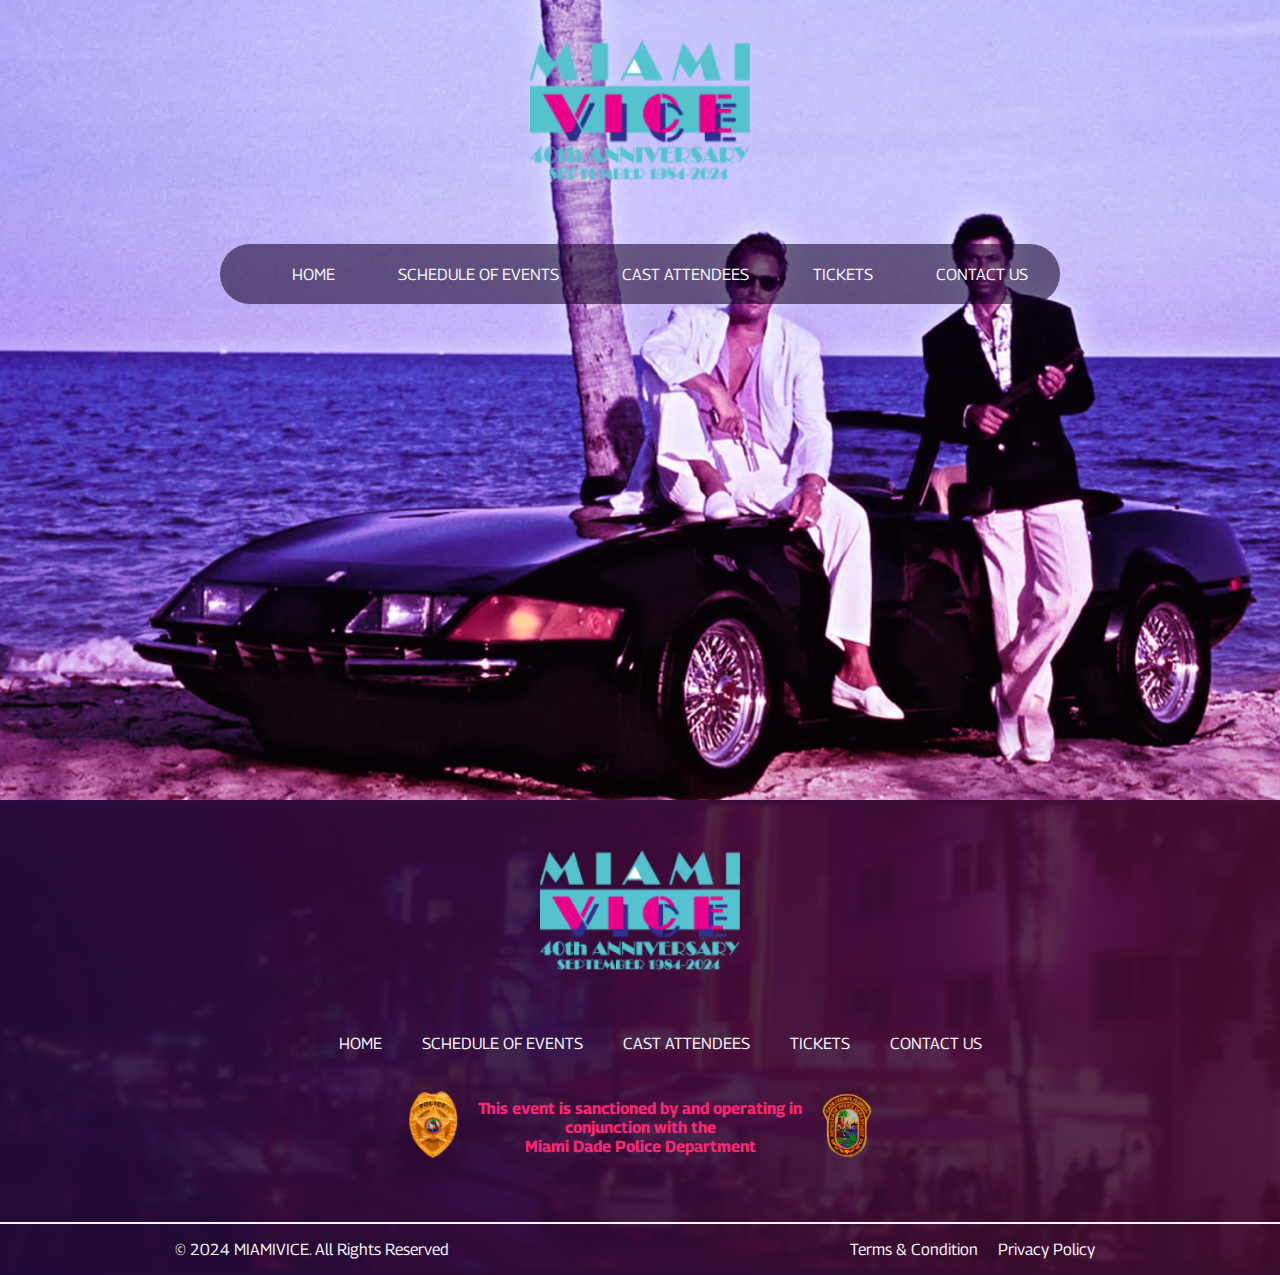
==== cast.html @ fb30ba73 "update" ====
<!DOCTYPE html>
<html lang="en">
<head>
    <meta charset="UTF-8">
    <meta name="viewport" content="width=device-width, initial-scale=1.0">
    <title>Miami Vice</title>
    <!-- CSS Style Sheet Link -->
    <link rel="stylesheet" href="./miami-style.css">
    <!-- Favicon Link -->
    <link rel="shortcut icon" href="./Assets/Images/favicon.ico" type="image/x-icon">
    <!-- Google Fonts -->
    <link rel="preconnect" href="https://fonts.googleapis.com">
    <link rel="preconnect" href="https://fonts.gstatic.com" crossorigin>
    <link href="https://fonts.googleapis.com/css2?family=Georama:ital,wght@0,100..900;1,100..900&display=swap" rel="stylesheet">
    <link href="https://fonts.googleapis.com/css2?family=Fascinate&display=swap" rel="stylesheet">
    <link href="https://fonts.googleapis.com/css2?family=Fira+Sans+Extra+Condensed:ital,wght@0,100;0,200;0,300;0,400;0,500;0,600;0,700;0,800;0,900;1,100;1,200;1,300;1,400;1,500;1,600;1,700;1,800;1,900&display=swap" rel="stylesheet">
    <!-- Font Awesome -->
    <link rel="stylesheet" href="https://cdnjs.cloudflare.com/ajax/libs/font-awesome/6.5.1/css/all.min.css" integrity="sha512-DTOQO9RWCH3ppGqcWaEA1BIZOC6xxalwEsw9c2QQeAIftl+Vegovlnee1c9QX4TctnWMn13TZye+giMm8e2LwA==" crossorigin="anonymous" referrerpolicy="no-referrer" />
</head>

<body>
<!-- Hero Section -->
<div class="hero-section-events">
<!-- Nav-Bar Start -->


    <div class="desktop-header">

        <div class="logo">
            <a href="./index.html"><img src="./Assets/Images/logo.png" alt="Miami" width="220" height="140"></a>
        </div>

    <nav>  
            <ul class="nav-links-container">
                <li class="nav-link"><a href="./index.html">HOME</a></li>
                <li  class="nav-link"><a href="./events.html">SCHEDULE OF EVENTS</a></li>
                <li  class="nav-link"><a href="./cast.html">CAST ATTENDEES</a></li>
                <li  class="nav-link"><a href="./tickets.html">TICKETS</a></li>
                <li  class="nav-link"><a href="./contact.html">CONTACT US</a></li>
            </ul>
    </nav>

    </div>

    <div class="mobile-header">

        <nav class="nav-small-screen">
                <div class="logo">
                    <a href="./index.html"><img src="./Assets/Images/logo.png" alt="Miami" width="220" height="140"></a>
                </div>

                <div id="menu" >
                     <i class="fa-solid fa-bars" onclick="openMenu()"></i>
                </div>

        </nav>


        <div id="nav-col" >
            <div id="nav-col-links" class="nav-col-links">
                <a id="link" href="./index.html">HOME</a>
                <a id="link" href="./events.html">SCHEDULE OF EVENTS</a>
                <a id="link" href="./cast.html">CAST ATTENDEES</a>
                <a id="link" href="./tickets.html">TICKETS</a>
                <a id="link" href="./contact.html">CONTACT US</a>
            </div>
            
        </div>




    </div>
        
</div>


















<!-- Section 9 start -->
<div class="section-9">

    <div class="section-9-inner">

       
            <div class="section-9-logo">
                <img src="./Assets/Images/logo.png" alt="" width="200px">
            </div>
        
            
            <ul class="section-9-links">
                <li class="nav-link"><a href="./index.html">HOME</a></li>
                <li  class="nav-link"><a href="./events.html">SCHEDULE OF EVENTS</a></li>
                <li  class="nav-link"><a href="./cast.html">CAST ATTENDEES</a></li>
                <li  class="nav-link"><a href="./tickets.html">TICKETS</a></li>
                <li  class="nav-link"><a href="./contact.html">CONTACT US</a></li>
            </ul>
           


            <div class="section-9-notice">

                    <div class="section-9-img1">
                        <img src="./Assets/Images/Picture1 1.png" alt="" width="50px">
                    </div>

                    <p>This event is sanctioned by and operating in <br> conjunction with the <br>
                        Miami Dade Police Department
                    </p>
        
                    <div class="section-9-img2">
                        <img src="./Assets/Images/Picture2 1.png" alt="" width="50px">
                    </div>
        
    </div>
    
</div> 

    
    <div class="section-9-reserve">
        <p>© 2024 MIAMIVICE. All Rights Reserved</p>

        <ul class="section-9-reserve-links">
            <li><a href="">Terms & Condition</a></li>
            <li><a href="">Privacy Policy</a></li>
        </ul>
    </div>

</div>

<!-- Section-9 End -->



<script src="./app.js"></script>
</body>
</html>
---- miami-style.css ----
body{
   
    font-family: "Georama", sans-serif;
    font-optical-sizing: auto;
    font-weight: weight;
    font-style: normal;
    font-variation-settings:"wdth" 100;
    margin: 0;
    background-image: linear-gradient(rgba(62, 20, 111, 1),rgba(31, 18, 49, 1));
}


/* Mobile Nav code beneath */
.nav-small-screen{
    display: flex;
    background:  rgba(19, 2, 36, 0.572);
    justify-content: space-around;
}

#menu{
    display: flex;
    align-items: center; 
    cursor: pointer;
    font-size: 30px;
    color: whitesmoke;
}

.nav-col-links{
    display: none;
}

#nav-col-links a{
    text-decoration: none;
    color: whitesmoke;
    background-color: rgba(245, 245, 245, 0.155);;
    transition: all;
    transition-duration: 500ms;
}
#nav-col-links a:hover{
    color: whitesmoke;
    font-weight: bold ;
}
#link{
    padding: 10px;
    display: flex;
    flex-direction: column;
    background-color: rgba(0, 0, 0, 0.041);
    text-align: center;
}
#link:hover{
    background-color: rgb(19, 2, 36)
}
/* Mobile Nav upside */

.hero-section{
    background-image: url(./Assets/Images/background.png);
    background-repeat: no-repeat;
    background-size: cover;
    height: 800px;
    width: 100%;
}
.logo{
    display: flex;
    justify-content: center;
    padding: 40px;
}

.nav-links-container{
    display: flex;
    justify-content: space-around;
    width: 800px;
    height: 60px;
    background-color: rgba(19, 2, 36, 0.572);
    align-items: center;
    border-radius: 50px;
    margin: 20px auto;
}

.nav-link{
    list-style: none;
    
}
.nav-link a{
    text-decoration: none;
    color: rgb(245, 245, 245);
    transition: all 1000ms;
}

.nav-link:hover {
    color: white;
    font-weight: 500;
}
nav{
    display: flex;
    align-items: center;
    flex-wrap: nowrap;
}

.web-button{
    border-radius: 50px;
    width: 180px;
    height: 35px;
    background: rgba(255, 174, 204, 0.26);
    color: whitesmoke;
    margin: 50px 0px 70px 0px;
    border: 1px solid white;
    padding: 5px;
    font-family: Georama;
    font-size: 15px;
    font-weight: 500;
    line-height: 23px;
    letter-spacing: 0em;
    text-align: center;
    cursor: pointer;
}


.banner{
    width: 800px;
    height: 230px;
    border-radius: 10px;
    box-shadow: 0px 16px 36.599998474121094px 0px rgba(14, 0, 33, 1);
    background: linear-gradient(180deg, #1a0137 0%, #F42973 182.3%);
    margin: 20px auto;
    margin-top: 150px;
    overflow: hidden;
    color: whitesmoke;
    text-align: center;
}

.banner-text{
    line-height: 2px;
}

.banner-section-2{
    background-image: linear-gradient(rgb(27, 5, 52), rgba(244, 41, 115, 1));
    border-radius: 0px 0px 10px 10px;
  }

.container {
    color: whitesmoke;
    margin: 0px auto;
    text-align: center;
    font-family: Fira Sans Extra Condensed;
    padding: 18px;
  }
  
 .container li {
    display: inline-block;
    font-size: 1.2em;
    list-style-type: none;
    padding: 0 50px 0 0 ;
    margin-right: 5px;
    text-transform: uppercase;
    box-sizing: border-box;
  }

  .countdown-sep{
     display: inline-block;
    font-size: 1.2em;
    list-style-type: none;
    text-transform: uppercase;
    box-sizing: border-box;

  }
  
  .container li span {
    display: block;
    font-size: 4.2rem;
  }
  
  @media all and (max-width: 768px) {
    h1 {
      font-size: calc(1.5rem * var(--smaller));
    }
    
    li {
      font-size: calc(1.125rem * var(--smaller));
    }
    
    li span {
      font-size: calc(3.375rem * var(--smaller));
    }
  }

.section-2{
    width: 100%;
    height: 700px;
    display: flex;
    align-items: center;
    justify-content: center;
    flex-direction: column;
    color: whitesmoke;
    background: linear-gradient(180deg, #1F1231 -30.05%, #1F1231 70.99%, #EE266F 151.57%);
    
}

.section-2 p{
    margin: 30px auto;
    font-family: Georama;
    font-size: 15px;
    font-weight: 300;
    line-height: 20px;
    letter-spacing: 0em;
    text-align: center;

}

.section-2 img{
    border-image: linear-gradient(#7D20EA 0%, #D92586 100%) 30;
    border-width: 10px;
    border-style: solid;
    width: 100%;
}
.img-wrapper {
    width: 60%;
}

.section-3{
    color: whitesmoke;
    background-image: url(./Assets/Images/1980s-section-Background.png);
    background-size: cover;
    background-repeat: no-repeat;
    box-shadow:0px 16px 36.599998474121094px 0px rgba(14, 0, 33, 1); 
}

.section-3-inner{
    padding: 0px 120px 0px 120px;
    text-align: center;
}
.section-3-heading{
    font-family: Fascinate;
    font-size: 50px;
    font-weight: 900;
    line-height: 60px;
    letter-spacing: 0em;
    text-align: center;
    background: -webkit-linear-gradient(240deg, #f92371 .31%, #cac1d4 100%);
    background-clip: text;
    -webkit-text-fill-color: transparent;
    margin-bottom: 20px;
}
.section-3-inner-div{
    display: flex;
    background: rgba(56, 14, 104, 1);
    border-radius: 10px;
    margin: 120px 0px 0px 0px;
}

.section-3-inner-div-para{
    max-width: 50%;
    font-family: Georama;
    font-size: 15px;
    font-weight: 400;
    line-height: 26px;
    letter-spacing: 0em;
    text-align: left;
    padding: 20px 30px 20px 30px;
}

.section-3-inner-div-img{
    max-width: 50%;
    margin-top: -80px;
    margin-right: -100px;
}

.section-3-inner-div-img img {
    width: 80%;
}

.section-4{
    color: whitesmoke;
    background: linear-gradient(179.98deg, #000000 -15.62%, #1F1231 16.67%, #1F1231 77.37%, #EE266F 151.53%);
    padding: 20px 100px 20px 100px ;
}

.section-4-inner{
    text-align: center;
}
.section-4 h1 {
    font-family: Fascinate;
    font-size: 50px;
    font-weight: 900;
    line-height: 50px;
    letter-spacing: 0em;
    background: -webkit-linear-gradient(240deg, #f92371 .31%, #cac1d4 100%);
    background-clip: text;
    -webkit-text-fill-color: transparent;
}

.section-4 p{
    font-family: Georama;
    font-size: 15px;
    font-weight: 300;
    line-height: 20px;
    letter-spacing: 0em;
}

.section-4-inner-carts{
    display: flex;
    gap: 40px;
}
.section-4-cart{
    display: flex;
    flex-direction: column;
    justify-content: center;
    align-items: center;
}
.section-4-cart img{
    width: 90%;
}
.section-4-cart h3 {
    text-align: center;
    font-family: Georama;
    font-size: 25px;
    font-weight: 500;
    line-height: 25px;
    letter-spacing: 0em;
    color: rgba(255, 177, 206, 1);
    margin: 15px 0px 0px 0px;
}

.section-4-cart h6{
    font-family: Georama;
    font-size: 15px;
    font-weight: 400;
    line-height: 15px;
    letter-spacing: 0em;
    margin: 4px 0px 0px 0px;
    color: rgba(255, 177, 206, 1);

}

.section-4 h5{
    font-family: Georama;
    font-size: 20px;
    font-weight: 600;
    line-height: 24px;
    letter-spacing: 0em;
    margin-top: 40px;
}

.section-5{
   background-image: url(./Assets/Images/MIAMI\ VICEBackground.png);
   background-repeat: no-repeat;
   background-size: cover;
   color: whitesmoke;
   padding: 20px 100px 20px 100px;
}

.section-5-inner{
    text-align: center;
}

.section-5-heading h1 {
    font-family: Fascinate;
    font-size: 60px;
    font-weight: 900;
    line-height: 40px;
    letter-spacing: 0em;
    background: -webkit-linear-gradient(240deg, #f92371 .31%, #cac1d4 100%);
    background-clip: text;
    -webkit-text-fill-color: transparent;

}

.section-5-heading p {
    font-family: Georama;
    font-size: 20px;
    font-weight: 300;
    line-height: 10px;
    letter-spacing: 0em;
}

.section-5-cart-1{
    display: flex;
    background-color: rgba(56, 14, 104, 1);
    border-radius: 20px;
    margin: 100px 20px 20px 20px;
}

.section-5-cart-1-text{
    max-width: 50%;
    text-align: left;
    padding: 20px 40px 20px 40px;
    font-family: Georama;
    font-size: 15px;
    font-weight: 400;
    line-height: 20px;
    letter-spacing: 0em; 
}

.section-5-cart-1-pic{
    max-width: 50%;
    margin-top: -80px;
    margin-right: -40px;
}
.section-5-cart-1-pic img {
    width: 100%;
}


.section-5-cart-2{
    display: flex ;
    border-radius: 20px;
    margin: 20px;
}

.section-5-cart-2-pic{
    max-width: 50%;
}
.section-5-cart-2-pic img {
    width: 100%;
}

.section-5-cart-2-text{
    max-width: 50%;
    padding: 10px 40px 20px 40px;
    text-align: right;
    background-color: rgba(56, 14, 104, 1);
    border-radius: 0px 20px 20px 0px;
    height: 150px;
    margin-top: 70px;
    font-family: Georama;
    font-size: 15px;
    font-weight: 400;
    line-height: 20px;
    letter-spacing: 0em;
}

.section-5-cart-3{
    display: flex ;
    border-radius: 20px;
    background-color: rgba(56, 14, 104, 1);
    margin: 20px;
}


.section-5-cart-3-text{
    padding: 40px 40px 40px 40px;
    text-align: left;
    max-width: 50%;
    font-family: Georama;
    font-size: 15px;
    font-weight: 400;
    line-height: 20px;
    letter-spacing: 0em;
}

.section-5-cart-3-pic{
    max-width: 50%;
    margin-bottom: -40px;
    margin-right: -40px;
}
.section-5-cart-3-pic img{
    width: 100%;
}

.section-6{
    background: linear-gradient(180deg, #10051E -11.24%, #1F1231 29.16%, #1F1231 70.99%);
    color: whitesmoke; 
    padding: 0px 100px 0px 100px;
    text-align: center;
}

.section-6-background-pic{
  background-image: url(./Assets/Images/Rectangle\ 28.png);
  background-repeat: no-repeat;
  background-size: cover;
  padding: 20px;
}

.section-6-background-pic h2 {
    font-family: Fascinate;
    font-size: 40px;
    font-weight: 900;
    line-height: 50px;
    letter-spacing: 0em;
    text-align: center;
    background: -webkit-linear-gradient(240deg, #f46e9f .31%, #cac1d4 100%);
    background-clip: text;
    -webkit-text-fill-color: transparent;
}
.section-6-box{
    display: flex;
    gap: 30px;
    justify-content: center;
}

.section-6-box-text{
    width: 500px;
}

.section-6-bottom-text{
    font-weight: 600;
}

.section-6-social-icon{
    font-size: 30px;
}

.section-6-social-icon a{
    margin: 15px ;
}

.section-7-background{
    background-image: url(./Assets/Images/Sponsers-Background.png);
    background-repeat: no-repeat;
    background-size: cover;
    display: flex;
    justify-content: center;
    align-items: center;
    gap: 80px;
    padding: 50px 20px 50px 20px ;
}

.section-7-inner h2 {
    font-family: Fascinate;
    font-size: 60px;
    font-weight: 900;
    line-height: 40px;
    letter-spacing: 0em;
    text-align: center;
    background: -webkit-linear-gradient(240deg, #f92371 .31%, #cac1d4 100%);
    background-clip: text;
    -webkit-text-fill-color: transparent;
}

.section-8{
  padding: 0px 100px 0px 100px ;
}

.section-8-inner{
    display: flex;
    flex-direction: column;
    align-items: center;
}
.section-8 h2 {
    font-family: Fascinate;
    font-size: 60px;
    font-weight: 900;
    line-height: 40px;
    letter-spacing: 0em;
    background: -webkit-linear-gradient(240deg, #f92371 .31%, #cac1d4 100%);
    background-clip: text;
    -webkit-text-fill-color: transparent;
}

.section-8-box{
    background-image: url(./Assets/Images/disclaimer-bg.png);
    background-size: contain;
    background-repeat: no-repeat;
}

.section-8-box p{
    padding: 30px 90px 120px 90px;
    color: rgba(244, 41, 115, 1);
    width: 600px;
    font-family: Georama;
    font-size: 16px;
    font-weight: 400;
    line-height: 26px;
    letter-spacing: 0em;
    text-align: center;
}


.section-9{
    background-image: linear-gradient(240deg, #560b26a0 .31%, #20073ebb 100%), url(./Assets/Images/footer-bg.png);
    background-size: cover;
}

.section-9-inner{
    display: flex;
    flex-direction: column;
    align-items: center;
    justify-content: center;
    padding: 50px;
}
.section-9-notice{
    display: flex;
    align-items: center;
    justify-content: center;
    gap: 20px;
}

.section-9-notice p{
    text-align: center;
    color: rgba(244, 41, 115, 1);
    font-weight: bolder;
}

.section-9-links{
    display: flex;
    gap: 40px;
    margin: 60px 0px 30px 0px;
}

.section-9-reserve{
    width: 100%;
    border-top: 2px solid whitesmoke ;
    display: flex;
    justify-content: space-around;
    color: whitesmoke;
}

.section-9-reserve-links li {
    list-style: none;
}

.section-9-reserve-links{
    display: flex;
}
.section-9-reserve-links li a {
    text-decoration: none;
    color: whitesmoke;
    padding: 0px 10px 0px 10px;
}




/* ------------------------------------------------------------------------------------Home page End------------------------------------------------------------------ */




/* EVENT PAGE */

.hero-section-events{
    background-image: url(./Assets/Images/event-bg.png);
    background-repeat: no-repeat;
    background-size: cover;
    height: 800px;
    width: 100%;
}

.section-2-events{
    padding: 50px 180px 50px 180px;
    background-image: url(./Assets/Images/event-inner-bg.png), linear-gradient(180deg, #140825 -7.45%, #1F1231 16.64%);
    background-repeat: no-repeat;
    background-size: cover;
    color: whitesmoke;
}

.section-2-events-inner{
    text-align: center;
}
.section-2-events-inner h1{
    font-family: Fascinate;
    font-size: 50px;
    font-weight: 900;
    line-height: 50px;
    letter-spacing: 0em;
    background: -webkit-linear-gradient(240deg, #f92371 .31%, #cac1d4 100%);
    background-clip: text;
    -webkit-text-fill-color: transparent;
    text-transform: uppercase;
}
.red-text{
    font-family: Georama;
    font-size: 20px;
    font-weight: 500;
    line-height: 20px;
    letter-spacing: 0em;
    color: rgba(244, 41, 115, 1);
}

.section-2-events-cart{
    display: flex;
    text-align: left;
    margin: 50px 0px 50px 0px;
    gap: 60px;
}

.section-2-events-cart-img{
    max-width: 40%;
    padding: 30px 0px 0px 0px;
}
.section-2-events-cart-img img{
    width: 90%;
}

.section-2-events-cart-details{
    max-width: 60%;
}

.white-thin-text{
    font-family: Georama;
    font-size: 15px;
    font-weight: 300;
    line-height: 15px;
    letter-spacing: 0em;
    text-align: left;
    color: whitesmoke;
}









































































  
/* Responsive of Website Start*/

/* Extra large devices (large laptops and desktops, 1200px and up) */
@media only screen and (min-width: 1200px) {
  .mobile-header{
      display: none;
  }

}

/* Large devices  */
@media only screen and (max-width:1199px){
    .mobile-header{
        display: none;
    }

    /* Section-4 Start */
    .section-4-cart img{
        width: 80%;
    }
    /* Section-4 End */
    .section-7-background{
        flex-direction: column;
        gap: 60px;
    }
    /* --------------------------------------------------------------------Home page Responsiveness End-------------------------------------------------------------- */
.section-2-events{
    padding: 50px 120px 50px 120px; 
}

  } 


/* Medium devices (landscape tablets) */
@media only screen and (max-width: 991px) {
    .mobile-header{
        display: none;
    }

      /* Section-3 Start */
      .section-3-inner {
        padding: 60px;
    }
    .section-3-inner-div{
        padding: 20px;
        display: block;
    }
    
    .section-3-inner-div-img{
        max-width: 100%;
        margin-top: 0px;
        margin-right: 0px;
    }

    .section-3-inner-div-para{
        max-width: 100%;
        text-align: justify;
        padding: 20px 30px 20px 30px;
    }
    .section-3-inner-div-img img {
        width: 80%;
    }
    /* Section-3 End */

    /* Section-4 Start */
    .section-4-inner-carts{
        flex-direction: column;
    }
    .section-4-cart img{
        width: 60%;
    }
    /* Section-4 End */

    /* Section-5 Start*/
.section-5{
    padding: 20px 10px 20px 10px;
}

.section-5-cart-1{
    flex-direction: column;
    padding: 15px;
}
.section-5-cart-1-text{
    max-width: 100%;
    padding: 20px;
}

.section-5-cart-1-pic{
    max-width: 100%;
    margin-top: 0px;
    margin-right: 0px;
}
.section-5-cart-1-pic img {
    width: 50%;
}


.section-5-cart-2{
    display: block;
    background-color: rgba(56, 14, 104, 1);
    border-radius: 20px;
    padding:  15px;
}

.section-5-cart-2-pic{
    max-width: 100%;
}
.section-5-cart-2-pic img {
    width: 50%;
}

.section-5-cart-2-text{
    max-width: 100%;
    padding: 10px 10px 10px 10px;
    text-align: justify;
    border-radius: 20px;
    height: auto;
    margin-top: 0px;
    font-size: 15px;
}

.section-5-cart-3{
    flex-direction: column;
    padding: 15px;
}


.section-5-cart-3-text{
    padding: 20px;
    text-align: justify;
    max-width: 100%;
    font-size: 15px;
   
}

.section-5-cart-3-pic{
    max-width: 100%;
    margin-bottom: 0px;
    margin-right: 0px;
}

.section-5-cart-3-pic img{
    width: 50%;
}
/* Section-5 End */

/* Section-6 Start */
.section-6{
    padding: 0px;
}
.section-6-background-pic{
    background-size: contain;
}
.section-6-background-pic h2 {
    font-size: 35px;
    font-weight: 800;
    line-height: 40px;
}
.section-6-box{
    flex-direction: column;
    align-items: center;
}
/* Section-6 End */

/* Section-7 Start */
.section-7-background{
    flex-direction: column;
    gap: 60px;
}
/* Section-7 End */

/* Hero Section Banner Start */
.banner{
    width: 500px;
    height: 320px;
}
/* Hero Section Banner End */

/* --------------------------------------------------------------------Home page Responsiveness End-------------------------------------------------------------- */
.hero-section-events{
    height: 600px;
}

.section-2-events{
    padding: 50px 80px 50px 80px; 
}
.section-2-events-inner h1{
    font-size: 45px;
    font-weight: 900;
    line-height: 45px;
}
.red-text{
    font-size: 18px;
    font-weight: 500;
    line-height: 20px;
}
.section-2-events-cart{
    flex-direction: column;
    margin: 30px 0px 30px 0px;
    gap: 20px;
    align-items: center;
   
}
.section-2-events-cart-img{
    max-width: 100%;
}
.section-2-events-cart-img img{
    width: 80%;
}

.section-2-events-cart-details{
    max-width: 100%;
    text-align: center;
}

.white-thin-text{
    font-size: 15px;
    font-weight: 300;
    line-height: 15px;
    letter-spacing: 0em;
    text-align: center;
}


  } 


/* Small devices (portrait tablets and large phones, 600px and up) */
@media only screen and  (max-width: 767px) {
    .desktop-header {
        display: none;
    }
    .mobile-header{
        display: block;
    }
    /* Section 2 Start */
    .section-2 img{
        border-width: 7px;
    }
    .img-wrapper {
        width: 90%;
    }
    /* Section-2 End */
    
    /* Section-3 Start */
    .section-3-inner {
        padding: 15px;
    }
    .section-3-inner-div{
        padding: 20px;
        display: block;
    }
    
    .section-3-inner-div-img{
        max-width: 100%;
        margin-top: 0px;
        margin-right: 0px;
    }

    .section-3-inner-div-para{
        max-width: 100%;
        text-align: justify;
        padding: 20px 30px 20px 30px;
    }
    .section-3-inner-div-img img {
        width: 80%;
    }
    /* Section-3 End */

/* Section-4 Start */
.section-4-inner-carts{
    flex-direction: column;
}
.section-4{
    padding: 20px 60px 20px 60px ;
}
.section-4-cart img{
    width: 60%;
}
/* Section-4 End */


/* Section-5 Start*/
.section-5-cart-1{
    flex-direction: column;
    padding: 10px;
}
.section-5-cart-1-text{
    max-width: 100%;
    padding: 20px  ;
    font-size: 12px;
    text-align: justify;
}

.section-5-cart-1-pic{
    max-width: 100%;
    margin-top: 0px;
    margin-right: 0px;
}
.section-5-cart-1-pic img {
    width: 60%;
}
.section-5-cart-2{
    flex-direction: column;
    background-color: rgba(56, 14, 104, 1);
    border-radius: 20px;
}

.section-5-cart-2-pic{
    max-width: 100%;
}
.section-5-cart-2-pic img {
    width: 60%;
}

.section-5-cart-2-text{
    max-width: 100%;
    padding: 20px;
    text-align: justify;
    border-radius: 0px;
    height: auto;
    margin-top: 0px;
    font-size: 12px;
}

.section-5-cart-3{
    flex-direction: column;
    padding: 15px;
}


.section-5-cart-3-text{
    padding: 20px;
    text-align: justify;
    max-width: 100%;
    font-size: 12px;
   
}

.section-5-cart-3-pic{
    max-width: 100%;
    margin-bottom: 0px;
    margin-right: 0px;
}

.section-5-cart-3-pic img{
    width: 60%;
}
/* Section-5 End */

/* Section-6 Start */
.section-6{
    padding: 0px;
}
.section-6-background-pic{
    background-size: contain;
}
.section-6-background-pic h2 {
    font-size: 30px;
    font-weight: 800;
    line-height: 40px;
}
.section-6-box-text{
    width: 300px;
}
/* Section-6 End */

/* Section-7 Start */

.section-7-background{
    flex-direction: column;
    gap: 50px;
}
/* Section-7 End */


/* Section-8 Start */
.section-8-box p{
    padding: 30px 60px 90px 60px;
    font-size: 15px;
}
/* Section-8 End */

/* Section-9 Start */
.section-9-notice{
    flex-direction: column;
}
.section-9-links{
    flex-direction: column;
    gap: 40px;
    margin: 30px;
    text-align: center;
}
/* Section-9 End */

/* Hero Section Banner Start */
.banner{
    width: 500px;
    height: 320px;
}
/* Hero Section Banner End */

/* --------------------------------------------------------------------Home page Responsiveness End-------------------------------------------------------------- */
.hero-section-events{
    height: 400px;
}
.section-2-events{
    padding: 50px 50px 50px 50px; 
}
.section-2-events-inner h1{
    font-size: 40px;
    font-weight: 800;
    line-height: 40px;
}
.red-text{
    font-size: 15px;
    font-weight: 500;
    line-height: 18px;
}
.white-thin-text{
    font-size: 12px;
    font-weight: 300;
    line-height: 15px;
    letter-spacing: 0em;
    text-align: center;
}

  }


/* Extra small devices (phones, 600px and down) */

  @media only screen and (max-width: 600px) {
    .section-6-box-text{
        width: 200px;
    }
    .section-8-box p{
        font-size: 12px;
        width: 450px;
        font-weight: 400;
        line-height: 20px;
    }
    /* Hero Section Banner Start */
    .banner{
        width: 400px;
        height: 320px;
    }
    /* Hero Section Banner End */

    /* --------------------------------------------------------------------Home page Responsiveness End-------------------------------------------------------------- */
.hero-section-events{
    height: 300px;
    }
.section-2-events{
    padding: 50px 20px 50px 20px; 
}
.section-2-events-inner h1{
    font-size: 35px;
    font-weight: 700;
    line-height: 35px;
}
.red-text{
    font-size: 13px;
    font-weight: 500;
    line-height: 15px;
}
.white-thin-text{
    font-size: 12px;
    font-weight: 300;
    line-height: 13px;
    letter-spacing: 0em;
    text-align: center;
}
  }

/* Responsive of Website End */
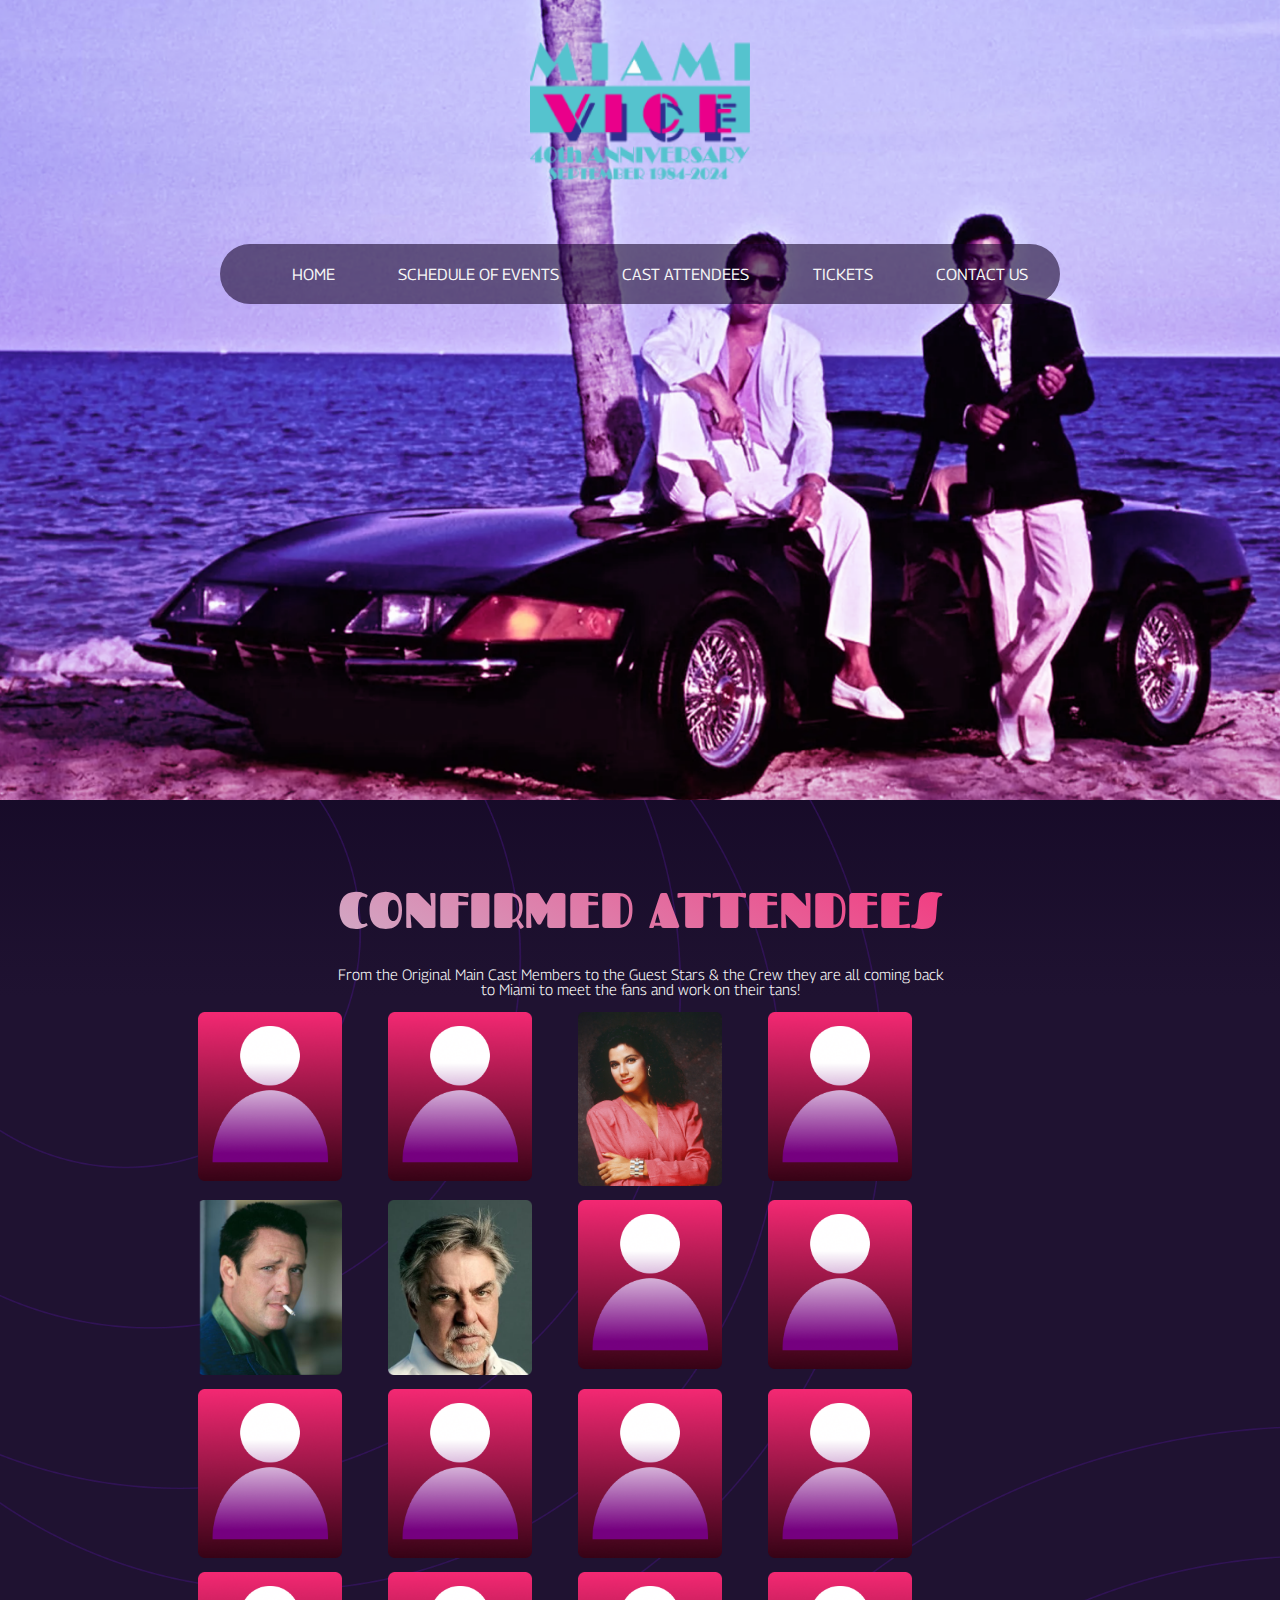
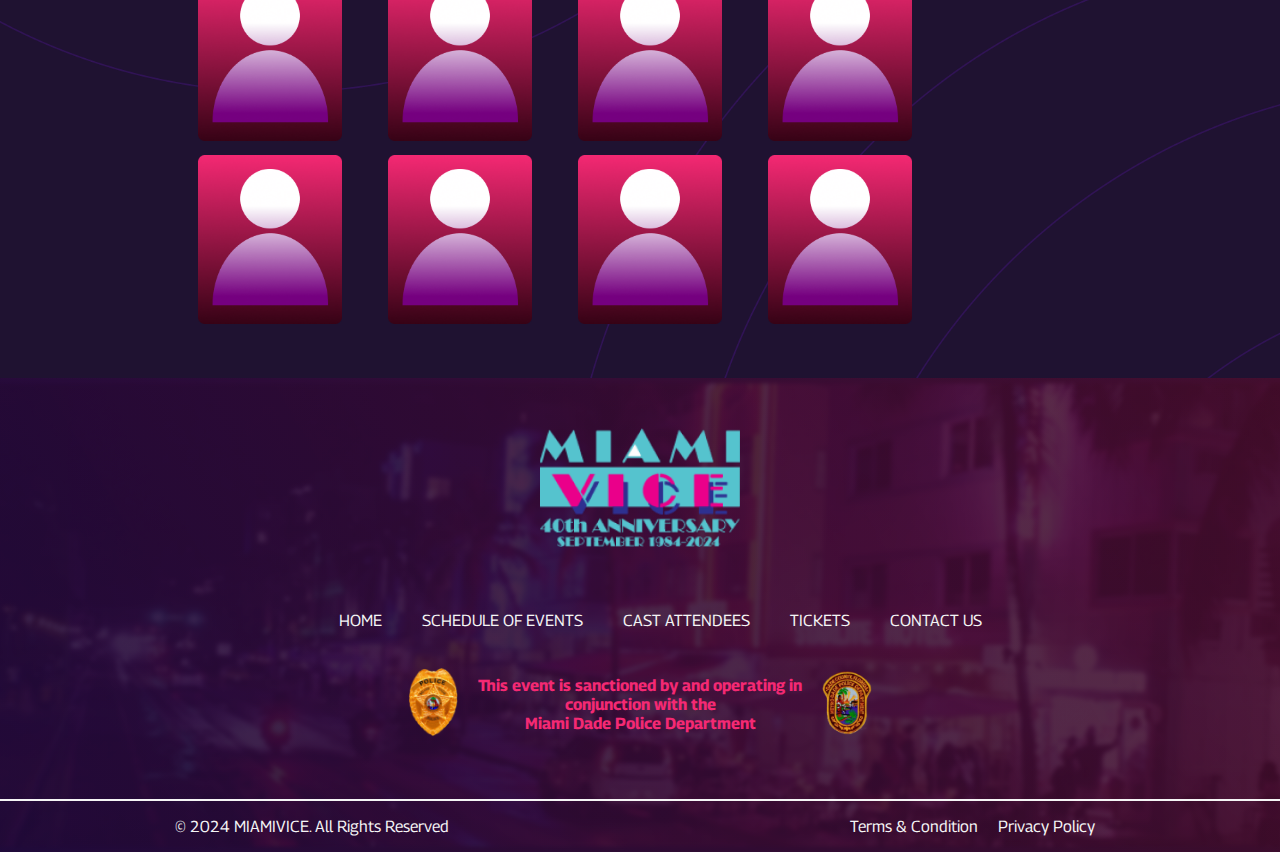
==== commit c398088e: "update" ====
--- a/cast.html
+++ b/cast.html
@@ -74,6 +74,183 @@
         
 </div>
 
+<!-- section-2-cast start-->
+<div class="section-2-events">
+    <div class="section-2-cast-inner">
+            <h1 class="pink-text">Confirmed attendees</h1>
+            <p class="white-thin-text" id="white-thin-text">From the Original Main Cast Members to the Guest Stars & the Crew they are all coming back <br> to Miami to meet the fans and work on their tans!</p>
+
+            <div class="cast-carts-box">
+
+                    <div class="cast-cart">
+                             <div class="cast-cart-inner">
+                                <img src="./Assets/Images/cast-empty-person.png" alt="">
+                                <!-- <p class="cast-cart-text"> <br><br>AWAITING <span>UNKNOWN</span></p> -->
+                            </div>
+                    </div>
+
+
+                    <div class="cast-cart">
+                        <div class="cast-cart-inner">
+                           <img src="./Assets/Images/cast-empty-person.png" alt="">
+                           <!-- <p class="cast-cart-text"> <br><br>AWAITING <span>UNKNOWN</span></p> -->
+                       </div>
+                    </div>
+
+                    <div class="cast-cart">
+                        <div class="cast-cart-inner">
+                           <img src="./Assets/Images/Mask group.png" alt="">
+                           <!-- <p class="cast-cart-text"> <br><br>AWAITING <span>UNKNOWN</span></p> -->
+                       </div>
+                    </div>
+
+                    <div class="cast-cart">
+                        <div class="cast-cart-inner">
+                           <img src="./Assets/Images/cast-empty-person.png" alt="">
+                           <!-- <p class="cast-cart-text"> <br><br>AWAITING <span>UNKNOWN</span></p> -->
+                       </div>
+                    </div>
+
+                    <div class="cast-cart">
+                        <div class="cast-cart-inner">
+                           <img src="./Assets/Images/Mask group(1).png" alt="">
+                           <!-- <p class="cast-cart-text"> <br><br>AWAITING <span>UNKNOWN</span></p> -->
+                       </div>
+                    </div>
+
+                    <div class="cast-cart">
+                        <div class="cast-cart-inner">
+                           <img src="./Assets/Images/Mask group(2).png" alt="">
+                           <!-- <p class="cast-cart-text"> <br><br>AWAITING <span>UNKNOWN</span></p> -->
+                       </div>
+               </div>
+
+
+               <div class="cast-cart">
+                   <div class="cast-cart-inner">
+                      <img src="./Assets/Images/cast-empty-person.png" alt="">
+                      <!-- <p class="cast-cart-text"> <br><br>AWAITING <span>UNKNOWN</span></p> -->
+                  </div>
+               </div>
+
+               <div class="cast-cart">
+                   <div class="cast-cart-inner">
+                      <img src="./Assets/Images/cast-empty-person.png" alt="">
+                      <!-- <p class="cast-cart-text"> <br><br>AWAITING <span>UNKNOWN</span></p> -->
+                  </div>
+               </div>
+
+               <div class="cast-cart">
+                   <div class="cast-cart-inner">
+                      <img src="./Assets/Images/cast-empty-person.png" alt="">
+                      <!-- <p class="cast-cart-text"> <br><br>AWAITING <span>UNKNOWN</span></p> -->
+                  </div>
+               </div>
+
+               <div class="cast-cart">
+                   <div class="cast-cart-inner">
+                      <img src="./Assets/Images/cast-empty-person.png" alt="">
+                      <!-- <p class="cast-cart-text"> <br><br>AWAITING <span>UNKNOWN</span></p> -->
+                  </div>
+               </div>
+
+               <div class="cast-cart">
+                <div class="cast-cart-inner">
+                   <img src="./Assets/Images/cast-empty-person.png" alt="">
+                   <!-- <p class="cast-cart-text"> <br><br>AWAITING <span>UNKNOWN</span></p> -->
+               </div>
+       </div>
+
+
+       <div class="cast-cart">
+           <div class="cast-cart-inner">
+              <img src="./Assets/Images/cast-empty-person.png" alt="">
+              <!-- <p class="cast-cart-text"> <br><br>AWAITING <span>UNKNOWN</span></p> -->
+          </div>
+       </div>
+
+       <div class="cast-cart">
+           <div class="cast-cart-inner">
+              <img src="./Assets/Images/cast-empty-person.png" alt="">
+              <!-- <p class="cast-cart-text"> <br><br>AWAITING <span>UNKNOWN</span></p> -->
+          </div>
+       </div>
+
+       <div class="cast-cart">
+           <div class="cast-cart-inner">
+              <img src="./Assets/Images/cast-empty-person.png" alt="">
+              <!-- <p class="cast-cart-text"> <br><br>AWAITING <span>UNKNOWN</span></p> -->
+          </div>
+       </div>
+
+       <div class="cast-cart">
+           <div class="cast-cart-inner">
+              <img src="./Assets/Images/cast-empty-person.png" alt="">
+              <!-- <p class="cast-cart-text"> <br><br>AWAITING <span>UNKNOWN</span></p> -->
+          </div>
+       </div>
+
+                           <div class="cast-cart">
+                             <div class="cast-cart-inner">
+                                <img src="./Assets/Images/cast-empty-person.png" alt="">
+                                <!-- <p class="cast-cart-text"> <br><br>AWAITING <span>UNKNOWN</span></p> -->
+                            </div>
+                    </div>
+
+
+                    <div class="cast-cart">
+                        <div class="cast-cart-inner">
+                           <img src="./Assets/Images/cast-empty-person.png" alt="">
+                           <!-- <p class="cast-cart-text"> <br><br>AWAITING <span>UNKNOWN</span></p> -->
+                       </div>
+                    </div>
+
+                    <div class="cast-cart">
+                        <div class="cast-cart-inner">
+                           <img src="./Assets/Images/cast-empty-person.png" alt="">
+                           <!-- <p class="cast-cart-text"> <br><br>AWAITING <span>UNKNOWN</span></p> -->
+                       </div>
+                    </div>
+
+                    <div class="cast-cart">
+                        <div class="cast-cart-inner">
+                           <img src="./Assets/Images/cast-empty-person.png" alt="">
+                           <!-- <p class="cast-cart-text"> <br><br>AWAITING <span>UNKNOWN</span></p> -->
+                       </div>
+                    </div>
+
+                    <div class="cast-cart">
+                        <div class="cast-cart-inner">
+                           <img src="./Assets/Images/cast-empty-person.png" alt="">
+                           <!-- <p class="cast-cart-text"> <br><br>AWAITING <span>UNKNOWN</span></p> -->
+                       </div>
+                    </div>
+
+            </div>
+
+
+
+
+
+
+
+
+
+
+
+
+
+
+
+
+
+
+
+    </div>
+</div>
+
+<!-- section-2-cast end -->
+
 
 
 
--- a/miami-style.css
+++ b/miami-style.css
@@ -392,8 +392,9 @@
 
 .section-5-cart-1-pic{
     max-width: 50%;
-    margin-top: -80px;
+    margin-top: -40px;
     margin-right: -40px;
+    padding-bottom: 30px;
 }
 .section-5-cart-1-pic img {
     width: 100%;
@@ -420,7 +421,7 @@
     background-color: rgba(56, 14, 104, 1);
     border-radius: 0px 20px 20px 0px;
     height: 150px;
-    margin-top: 70px;
+    margin-top: 90px;
     font-family: Georama;
     font-size: 15px;
     font-weight: 400;
@@ -696,10 +697,175 @@
 }
 
 
-
-
-
-
+/* -----------------------------------------------------------------Event PAGE END------------------------------------------------------------------------------------------ */
+
+/* Contact Page */
+
+#contact-cover{
+    background-image: url(./Assets/Images/contact-bg.png);
+}
+
+.section-2-contact-inner{
+    text-align: center;
+}
+
+.pink-text{
+    font-family: Fascinate;
+    font-size: 50px;
+    font-weight: 900;
+    line-height: 50px;
+    letter-spacing: 0em;
+    background: -webkit-linear-gradient(240deg, #f92371 .31%, #cac1d4 100%);
+    background-clip: text;
+    -webkit-text-fill-color: transparent;
+    text-transform: uppercase;
+}
+
+#pink-text-size{
+    font-size: 30px;
+}
+.contact-form p {
+    font-family: Georama;
+    font-size: 25px;
+    font-weight: 300;
+    line-height: 36px;
+    letter-spacing: 0em;
+    text-align: center;
+}
+#form-msg{
+    width: 700px;
+    height: 40px;
+    text-align: center;
+    font-size: larger;
+    border-radius: 50px;
+    background: rgba(78, 61, 99, 0.8);
+    color: whitesmoke
+    ;
+}
+#white-thin-text{
+    text-align: center;
+}
+.contact-icon a{
+    margin-left: 10px;
+}
+
+/* ---------------------------------------------------------------Contact PAGE END------------------------------------------------------------------------------------------ */
+
+#hero-section-tickets{
+    background-image: url(./Assets/Images/tickets-cover.png);
+}
+#section-2-tickets{
+    background: linear-gradient(180deg, #140825 -7.45%, #1F1231 16.64%);
+    ;
+}
+.section-2-tickets-inner{
+    border: 2px solid rgba(64, 22, 116, 0.39);
+    background-image: url(./Assets/Images/event-inner-bg.png);
+    background-repeat: no-repeat;
+    background-size: cover;
+    border-radius: 40px; 
+    box-shadow: 5px 5px 35px rgb(160, 96, 129);
+}
+
+#pink-text-tickets{
+    text-align: center;
+    text-transform: capitalize;
+}
+.section-2-tickets-cart{
+    padding: 0px 80px 20px 80px;
+    background: rgba(30, 7, 58, 0.588);
+    border-radius: 40px 40px 0px 0px;
+    box-shadow: 5px 5px 20px rgb(44, 2, 96) inset ;
+}
+.section-2-tickets-cart-m{
+    box-shadow: 1px 8px 15px rgb(44, 2, 96) inset ;
+    padding: 0px 80px 20px 80px;
+    background: rgba(30, 7, 58, 0.588);
+   
+}
+.cart-ticket-details{
+    display: flex;
+    justify-content: space-between;
+}
+.section-2-tickets-cart-header{
+    display: flex;
+    justify-content: space-between;
+}
+.cart-ticket-date{
+    background: linear-gradient(180deg, #9D023B 0%, #F42973 52.5%);
+    box-shadow: 0px 9px 6.800000190734863px 0px rgba(0, 0, 0, 0.33);
+    padding: 10px;
+    font-size: x-large;
+    width: 70px;
+    height: 70px;
+    text-align: center;
+    border-radius: 0px 0px 10px 10px;
+}
+.ticket-price-box{
+    color: whitesmoke;
+    background-color: rgba(255, 255, 255, 0.315);
+    padding: 5px 30px 5px 30px;
+    border-radius: 20px;
+    margin-left: 30px;
+}
+.qty-text{
+    color: whitesmoke;
+    background-color: rgba(255, 255, 255, 0.315);
+    padding: 5px 0px 5px 0px;
+    border-radius: 20px;
+    margin-left: 30px;
+    
+}
+#arrow-qty{
+    padding: 5px 8px 5px 8px;
+    background-color: rgba(245, 245, 245, 0.55);
+    border-radius: 50%;
+    cursor: pointer;
+    margin: 0px 10px 0px 10px;
+    
+}
+.cart-total-box{
+    color: whitesmoke;
+    background-color: rgba(255, 255, 255, 0.315);
+    padding: 5px 50px 5px 50px;
+    border-radius: 20px;
+    margin-left: 10px;
+}
+.cart-ticket-total{
+    display: flex;
+    padding: 0px 40px 20px 40px;
+    justify-content: end;
+    
+}
+#cart-ticket-total{
+    border-radius: 0px 0px 30px 30px ;
+}
+#web-button{
+    margin: 50px 400px 50px 400px ;
+} 
+
+/* ----------------------------------------------------------Ticket PAGE END------------------------------------------------------------------------------------------------ */
+.section-2-cast-inner{
+    text-align: center;
+}
+.cast-carts-box{
+    display: flex;
+    flex-wrap: wrap;
+    gap: 10px;
+}
+.cast-cart{
+    width: 180px;
+}
+.cast-cart-inner img{
+    width: 80%;
+}
+.cast-cart-text{
+    width: 100%;
+    height: 60px;
+    background: linear-gradient(360deg, #401674 -83.33%, #F42973 210.14%);
+    border-radius: 10px;  
+    margin-top: -32px;
+}
 
 
 
@@ -775,6 +941,9 @@
   .mobile-header{
       display: none;
   }
+  #web-button{
+    margin: 50px 350px 50px 350px ;
+} 
 
 }
 
@@ -793,10 +962,37 @@
         flex-direction: column;
         gap: 60px;
     }
+    .section-5-cart-2-text{
+        padding: 10px 30px 10px 30px;
+        height: 150px;
+        margin-top: 60px;
+        font-size: 15px;
+    }
+    .section-5-cart-1{
+        margin: 100px 10px 20px 10px;
+    }
+    .section-5-cart-3{
+        margin: 10px;
+    }
     /* --------------------------------------------------------------------Home page Responsiveness End-------------------------------------------------------------- */
 .section-2-events{
     padding: 50px 120px 50px 120px; 
 }
+/* -----------------------------------------------------------------------Event page Responsvieness End------------------------------------------------------------- */
+.cart-ticket-details{
+    flex-direction: column;
+    align-items: center;
+    justify-content: unset;
+}
+.section-2-tickets-cart{
+    padding: 0px 65px 20px 65px;
+}
+.section-2-tickets-cart-m{
+    padding: 0px 65px 20px 65px;
+}
+#web-button{
+    margin: 50px 310px 50px 310px ;
+} 
 
   } 
 
@@ -869,7 +1065,6 @@
     display: block;
     background-color: rgba(56, 14, 104, 1);
     border-radius: 20px;
-    padding:  15px;
 }
 
 .section-5-cart-2-pic{
@@ -990,7 +1185,29 @@
     letter-spacing: 0em;
     text-align: center;
 }
-
+/* -----------------------------------------------------------------------Event page Responsiveness End------------------------------------------------------------- */
+#form-msg{
+    width: 600px;
+}
+/* --------------------------------------------------------------------------Contact Page Responsiveness End ------------------------------------------------------------ */
+.cart-ticket-details{
+    flex-direction: column;
+    align-items: center;
+    justify-content: unset;
+}
+#pink-text-tickets{
+    font-size: 40px;
+}
+.section-2-tickets-cart{
+    padding: 0px 55px 20px 55px;
+}
+.section-2-tickets-cart-m{
+    padding: 0px 55px 20px 55px;
+}
+#web-button{
+    margin: 50px 280px 50px 280px ;
+} 
+/* -----------------------------------------------------------------Ticket PAGE END---------------------------------------------------------------------------- */
 
   } 
 
@@ -1194,7 +1411,23 @@
     letter-spacing: 0em;
     text-align: center;
 }
-
+/* -----------------------------------------------------------------------Event page Responsiveness End------------------------------------------------------------- */
+#form-msg{
+    width: 500px;
+    font-size: large;
+}
+.cart-ticket-date{
+    font-size: large;
+}
+.section-2-tickets-cart{
+    padding: 0px 45px 10px 45px;
+}
+.section-2-tickets-cart-m{
+    padding: 0px 45px 20px 45px;
+}
+#web-button{
+    margin: 50px 220px 50px 220px ;
+} 
   }
 
 
@@ -1241,6 +1474,27 @@
     letter-spacing: 0em;
     text-align: center;
 }
+/* -----------------------------------------------------------------------Event page Responsiveness End------------------------------------------------------------- */
+#form-msg{
+    width: 400px;
+    font-size: medium;
+}
+/* --------------------------------------------------------------------------Contact page Responsiveness End-------------------------------------------------------- */
+#pink-text-tickets{
+    font-size: 35px;
+}
+.cart-ticket-date{
+    font-size: medium;
+}
+.section-2-tickets-cart{
+    padding: 0px 35px 10px 35px;
+}
+.section-2-tickets-cart-m{
+    padding: 0px 35px 20px 35px;
+}
+#web-button{
+    margin: 50px 140px 50px 140px ;
+} 
   }
 
 /* Responsive of Website End */
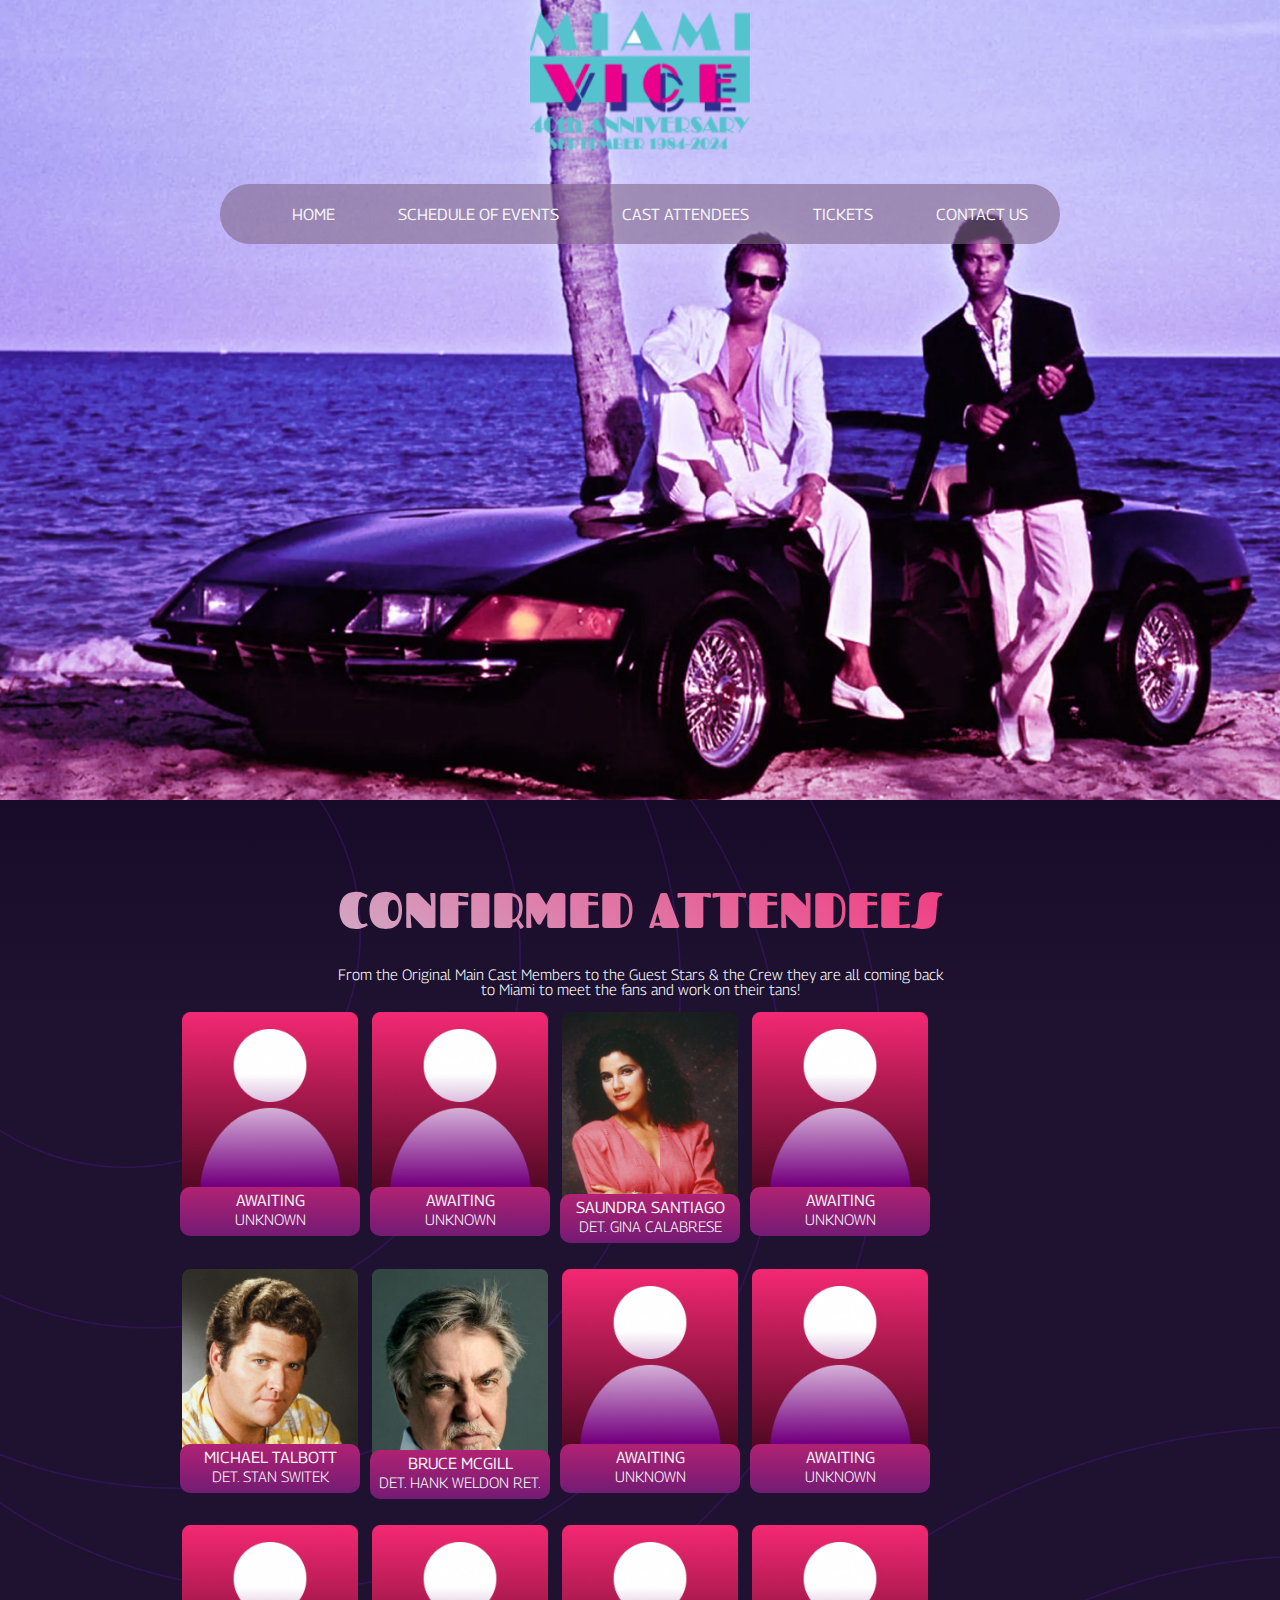
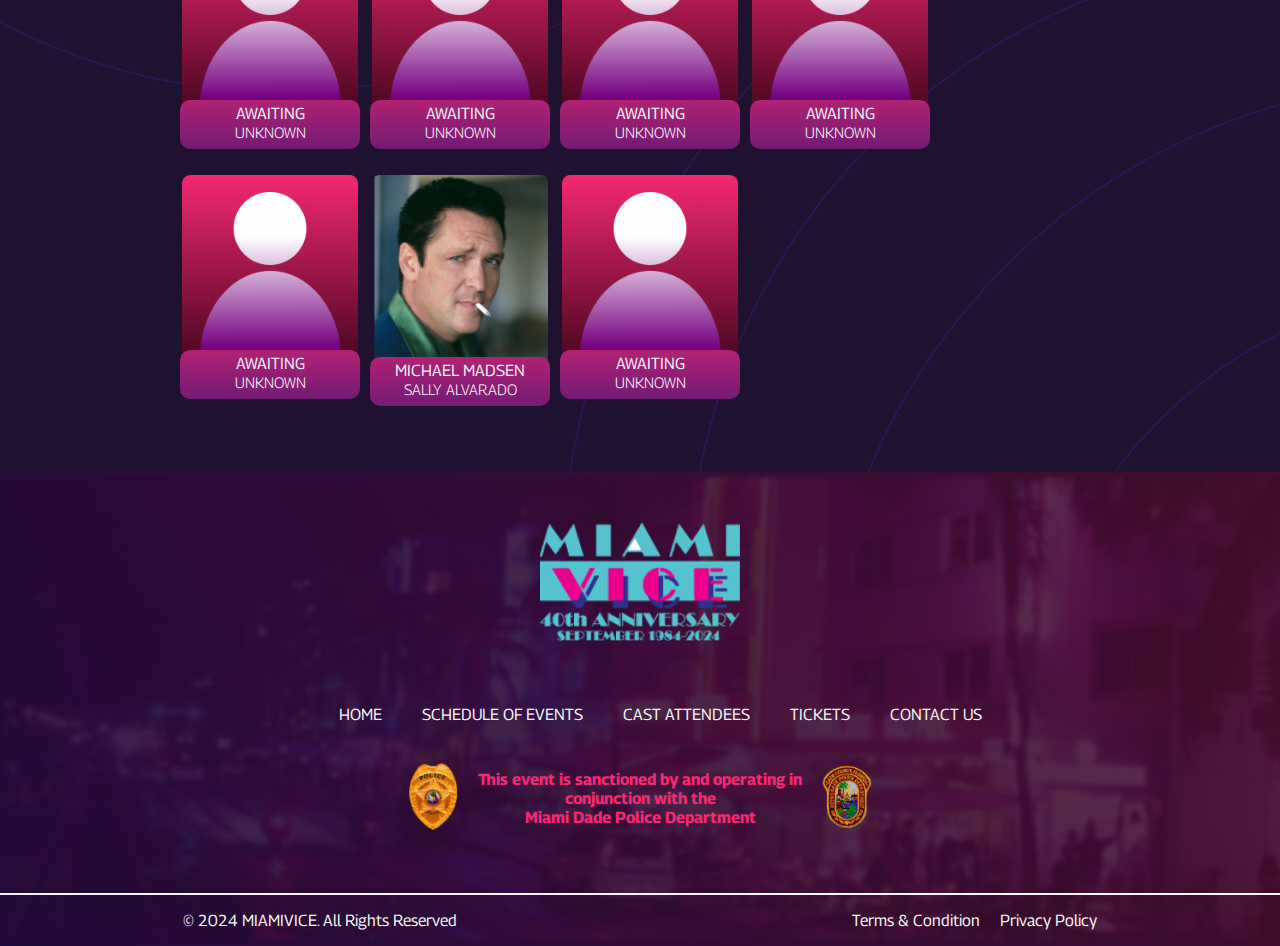
==== commit eaf139b8: "update" ====
--- a/cast.html
+++ b/cast.html
@@ -27,7 +27,7 @@
     <div class="desktop-header">
 
         <div class="logo">
-            <a href="./index.html"><img src="./Assets/Images/logo.png" alt="Miami" width="220" height="140"></a>
+            <a href="./index.html"><img src="./Assets/Images/logo.png" alt="Miami" ></a>
         </div>
 
     <nav>  
@@ -46,7 +46,7 @@
 
         <nav class="nav-small-screen">
                 <div class="logo">
-                    <a href="./index.html"><img src="./Assets/Images/logo.png" alt="Miami" width="220" height="140"></a>
+                    <a href="./index.html"><img src="./Assets/Images/logo.png" alt="Miami" ></a>
                 </div>
 
                 <div id="menu" >
@@ -82,165 +82,148 @@
 
             <div class="cast-carts-box">
 
-                    <div class="cast-cart">
-                             <div class="cast-cart-inner">
-                                <img src="./Assets/Images/cast-empty-person.png" alt="">
-                                <!-- <p class="cast-cart-text"> <br><br>AWAITING <span>UNKNOWN</span></p> -->
-                            </div>
-                    </div>
-
-
-                    <div class="cast-cart">
-                        <div class="cast-cart-inner">
-                           <img src="./Assets/Images/cast-empty-person.png" alt="">
-                           <!-- <p class="cast-cart-text"> <br><br>AWAITING <span>UNKNOWN</span></p> -->
-                       </div>
+
+
+
+                    <div class="cast-cart">
+                        <div class="cast-cart-inner">
+                           <img src="./Assets/Images/cast-empty-person.png" alt="">
+                        </div>
+                        <div class="cart-cart-text-box">
+                            <p class="cast-cart-text"> AWAITING <br> <span class="white-thin-text">UNKNOWN</span></p>
+                        </div>
+                    </div>
+
+                    <div class="cast-cart">
+                        <div class="cast-cart-inner">
+                           <img src="./Assets/Images/cast-empty-person.png" alt="">
+                        </div>
+                        <div class="cart-cart-text-box">
+                            <p class="cast-cart-text"> AWAITING <br> <span class="white-thin-text">UNKNOWN</span></p>
+                        </div>
                     </div>
 
                     <div class="cast-cart">
                         <div class="cast-cart-inner">
                            <img src="./Assets/Images/Mask group.png" alt="">
-                           <!-- <p class="cast-cart-text"> <br><br>AWAITING <span>UNKNOWN</span></p> -->
-                       </div>
-                    </div>
-
-                    <div class="cast-cart">
-                        <div class="cast-cart-inner">
-                           <img src="./Assets/Images/cast-empty-person.png" alt="">
-                           <!-- <p class="cast-cart-text"> <br><br>AWAITING <span>UNKNOWN</span></p> -->
-                       </div>
+                        </div>
+                        <div class="cart-cart-text-box">
+                            <p class="cast-cart-text"> Saundra Santiago <br> <span class="white-thin-text">Det. Gina Calabrese</span></p>
+                           
+                        </div>
+                    </div>
+
+                    <div class="cast-cart">
+                        <div class="cast-cart-inner">
+                           <img src="./Assets/Images/cast-empty-person.png" alt="">
+                        </div>
+                        <div class="cart-cart-text-box">
+                            <p class="cast-cart-text"> AWAITING <br> <span class="white-thin-text">UNKNOWN</span></p>
+                        </div>
+                    </div>
+
+                    <div class="cast-cart">
+                        <div class="cast-cart-inner">
+                           <img src="./Assets/Images/Mask group-4.png" alt="">
+                        </div>
+                        <div class="cart-cart-text-box">
+                            <p class="cast-cart-text"> Michael Talbott <br> <span class="white-thin-text">Det. Stan Switek</span></p>
+                        </div>
+                    </div>
+
+                    <div class="cast-cart">
+                        <div class="cast-cart-inner">
+                           <img src="./Assets/Images/Mask group(2).png" alt="">
+                        </div>
+                        <div class="cart-cart-text-box">
+                            <p class="cast-cart-text"> Bruce McGill <br> <span class="white-thin-text">Det. Hank Weldon Ret.</span></p>
+                        </div>
+                    </div>
+
+                    <div class="cast-cart">
+                        <div class="cast-cart-inner">
+                           <img src="./Assets/Images/cast-empty-person.png" alt="">
+                        </div>
+                        <div class="cart-cart-text-box">
+                            <p class="cast-cart-text"> AWAITING <br> <span class="white-thin-text">UNKNOWN</span></p>
+                        </div>
+                    </div>
+
+                    <div class="cast-cart">
+                        <div class="cast-cart-inner">
+                           <img src="./Assets/Images/cast-empty-person.png" alt="">
+                        </div>
+                        <div class="cart-cart-text-box">
+                            <p class="cast-cart-text"> AWAITING <br> <span class="white-thin-text">UNKNOWN</span></p>
+                        </div>
+                    </div>
+
+                    <div class="cast-cart">
+                        <div class="cast-cart-inner">
+                           <img src="./Assets/Images/cast-empty-person.png" alt="">
+                        </div>
+                        <div class="cart-cart-text-box">
+                            <p class="cast-cart-text"> AWAITING <br> <span class="white-thin-text">UNKNOWN</span></p>
+                        </div>
+                    </div>
+
+                    <div class="cast-cart">
+                        <div class="cast-cart-inner">
+                           <img src="./Assets/Images/cast-empty-person.png" alt="">
+                        </div>
+                        <div class="cart-cart-text-box">
+                            <p class="cast-cart-text"> AWAITING <br> <span class="white-thin-text">UNKNOWN</span></p>
+                        </div>
+                    </div>
+
+                    <div class="cast-cart">
+                        <div class="cast-cart-inner">
+                           <img src="./Assets/Images/cast-empty-person.png" alt="">
+                        </div>
+                        <div class="cart-cart-text-box">
+                            <p class="cast-cart-text"> AWAITING <br> <span class="white-thin-text">UNKNOWN</span></p>
+                        </div>
+                    </div>
+
+                    <div class="cast-cart">
+                        <div class="cast-cart-inner">
+                           <img src="./Assets/Images/cast-empty-person.png" alt="">
+                        </div>
+                        <div class="cart-cart-text-box">
+                            <p class="cast-cart-text"> AWAITING <br> <span class="white-thin-text">UNKNOWN</span></p>
+                        </div>
+                    </div>
+
+                    <div class="cast-cart">
+                        <div class="cast-cart-inner">
+                           <img src="./Assets/Images/cast-empty-person.png" alt="">
+                        </div>
+                        <div class="cart-cart-text-box">
+                            <p class="cast-cart-text"> AWAITING <br> <span class="white-thin-text">UNKNOWN</span></p>
+                        </div>
                     </div>
 
                     <div class="cast-cart">
                         <div class="cast-cart-inner">
                            <img src="./Assets/Images/Mask group(1).png" alt="">
-                           <!-- <p class="cast-cart-text"> <br><br>AWAITING <span>UNKNOWN</span></p> -->
-                       </div>
-                    </div>
-
-                    <div class="cast-cart">
-                        <div class="cast-cart-inner">
-                           <img src="./Assets/Images/Mask group(2).png" alt="">
-                           <!-- <p class="cast-cart-text"> <br><br>AWAITING <span>UNKNOWN</span></p> -->
-                       </div>
-               </div>
-
-
-               <div class="cast-cart">
-                   <div class="cast-cart-inner">
-                      <img src="./Assets/Images/cast-empty-person.png" alt="">
-                      <!-- <p class="cast-cart-text"> <br><br>AWAITING <span>UNKNOWN</span></p> -->
-                  </div>
-               </div>
-
-               <div class="cast-cart">
-                   <div class="cast-cart-inner">
-                      <img src="./Assets/Images/cast-empty-person.png" alt="">
-                      <!-- <p class="cast-cart-text"> <br><br>AWAITING <span>UNKNOWN</span></p> -->
-                  </div>
-               </div>
-
-               <div class="cast-cart">
-                   <div class="cast-cart-inner">
-                      <img src="./Assets/Images/cast-empty-person.png" alt="">
-                      <!-- <p class="cast-cart-text"> <br><br>AWAITING <span>UNKNOWN</span></p> -->
-                  </div>
-               </div>
-
-               <div class="cast-cart">
-                   <div class="cast-cart-inner">
-                      <img src="./Assets/Images/cast-empty-person.png" alt="">
-                      <!-- <p class="cast-cart-text"> <br><br>AWAITING <span>UNKNOWN</span></p> -->
-                  </div>
-               </div>
-
-               <div class="cast-cart">
-                <div class="cast-cart-inner">
-                   <img src="./Assets/Images/cast-empty-person.png" alt="">
-                   <!-- <p class="cast-cart-text"> <br><br>AWAITING <span>UNKNOWN</span></p> -->
-               </div>
-       </div>
-
-
-       <div class="cast-cart">
-           <div class="cast-cart-inner">
-              <img src="./Assets/Images/cast-empty-person.png" alt="">
-              <!-- <p class="cast-cart-text"> <br><br>AWAITING <span>UNKNOWN</span></p> -->
-          </div>
-       </div>
-
-       <div class="cast-cart">
-           <div class="cast-cart-inner">
-              <img src="./Assets/Images/cast-empty-person.png" alt="">
-              <!-- <p class="cast-cart-text"> <br><br>AWAITING <span>UNKNOWN</span></p> -->
-          </div>
-       </div>
-
-       <div class="cast-cart">
-           <div class="cast-cart-inner">
-              <img src="./Assets/Images/cast-empty-person.png" alt="">
-              <!-- <p class="cast-cart-text"> <br><br>AWAITING <span>UNKNOWN</span></p> -->
-          </div>
-       </div>
-
-       <div class="cast-cart">
-           <div class="cast-cart-inner">
-              <img src="./Assets/Images/cast-empty-person.png" alt="">
-              <!-- <p class="cast-cart-text"> <br><br>AWAITING <span>UNKNOWN</span></p> -->
-          </div>
-       </div>
-
-                           <div class="cast-cart">
-                             <div class="cast-cart-inner">
-                                <img src="./Assets/Images/cast-empty-person.png" alt="">
-                                <!-- <p class="cast-cart-text"> <br><br>AWAITING <span>UNKNOWN</span></p> -->
-                            </div>
-                    </div>
-
-
-                    <div class="cast-cart">
-                        <div class="cast-cart-inner">
-                           <img src="./Assets/Images/cast-empty-person.png" alt="">
-                           <!-- <p class="cast-cart-text"> <br><br>AWAITING <span>UNKNOWN</span></p> -->
-                       </div>
-                    </div>
-
-                    <div class="cast-cart">
-                        <div class="cast-cart-inner">
-                           <img src="./Assets/Images/cast-empty-person.png" alt="">
-                           <!-- <p class="cast-cart-text"> <br><br>AWAITING <span>UNKNOWN</span></p> -->
-                       </div>
-                    </div>
-
-                    <div class="cast-cart">
-                        <div class="cast-cart-inner">
-                           <img src="./Assets/Images/cast-empty-person.png" alt="">
-                           <!-- <p class="cast-cart-text"> <br><br>AWAITING <span>UNKNOWN</span></p> -->
-                       </div>
-                    </div>
-
-                    <div class="cast-cart">
-                        <div class="cast-cart-inner">
-                           <img src="./Assets/Images/cast-empty-person.png" alt="">
-                           <!-- <p class="cast-cart-text"> <br><br>AWAITING <span>UNKNOWN</span></p> -->
-                       </div>
-                    </div>
+                        </div>
+                        <div class="cart-cart-text-box">
+                            <p class="cast-cart-text"> Michael Madsen <br> <span class="white-thin-text">Sally Alvarado</span></p>
+                        </div>
+                    </div>
+
+                    <div class="cast-cart">
+                        <div class="cast-cart-inner">
+                           <img src="./Assets/Images/cast-empty-person.png" alt="">
+                        </div>
+                        <div class="cart-cart-text-box">
+                            <p class="cast-cart-text"> AWAITING <br> <span class="white-thin-text">UNKNOWN</span></p>
+                        </div>
+                    </div>
+
+
 
             </div>
-
-
-
-
-
-
-
-
-
-
-
-
-
-
 
 
 
--- a/miami-style.css
+++ b/miami-style.css
@@ -13,7 +13,7 @@
 /* Mobile Nav code beneath */
 .nav-small-screen{
     display: flex;
-    background:  rgba(19, 2, 36, 0.572);
+    background: rgba(128, 102, 137, 0.6);
     justify-content: space-around;
 }
 
@@ -32,7 +32,7 @@
 #nav-col-links a{
     text-decoration: none;
     color: whitesmoke;
-    background-color: rgba(245, 245, 245, 0.155);;
+    background: rgba(128, 102, 137, 0.6);
     transition: all;
     transition-duration: 500ms;
 }
@@ -44,7 +44,7 @@
     padding: 10px;
     display: flex;
     flex-direction: column;
-    background-color: rgba(0, 0, 0, 0.041);
+    background: rgba(128, 102, 137, 0.6);
     text-align: center;
 }
 #link:hover{
@@ -62,15 +62,19 @@
 .logo{
     display: flex;
     justify-content: center;
-    padding: 40px;
-}
-
+    padding: 10px;
+}
+
+.logo img{
+    width: 220px;
+    height: 140px;
+}
 .nav-links-container{
     display: flex;
     justify-content: space-around;
     width: 800px;
     height: 60px;
-    background-color: rgba(19, 2, 36, 0.572);
+    background: rgba(128, 102, 137, 0.6);
     align-items: center;
     border-radius: 50px;
     margin: 20px auto;
@@ -102,7 +106,7 @@
     height: 35px;
     background: rgba(255, 174, 204, 0.26);
     color: whitesmoke;
-    margin: 50px 0px 70px 0px;
+    margin: 20px 0px 20px 0px;
     border: 1px solid white;
     padding: 5px;
     font-family: Georama;
@@ -122,10 +126,13 @@
     box-shadow: 0px 16px 36.599998474121094px 0px rgba(14, 0, 33, 1);
     background: linear-gradient(180deg, #1a0137 0%, #F42973 182.3%);
     margin: 20px auto;
-    margin-top: 150px;
+    margin-top: 250px;
     overflow: hidden;
     color: whitesmoke;
     text-align: center;
+}
+.banner-length{
+    margin-top: -50px;
 }
 
 .banner-text{
@@ -185,7 +192,7 @@
 
 .section-2{
     width: 100%;
-    height: 700px;
+    height: 800px;
     display: flex;
     align-items: center;
     justify-content: center;
@@ -222,6 +229,9 @@
     background-size: cover;
     background-repeat: no-repeat;
     box-shadow:0px 16px 36.599998474121094px 0px rgba(14, 0, 33, 1); 
+    margin-top: -85px;
+    padding: 20px;
+
 }
 
 .section-3-inner{
@@ -276,10 +286,11 @@
 
 .section-4-inner{
     text-align: center;
+    padding: 00px 0px 50px 0px;
 }
 .section-4 h1 {
     font-family: Fascinate;
-    font-size: 50px;
+    font-size: 40px;
     font-weight: 900;
     line-height: 50px;
     letter-spacing: 0em;
@@ -346,6 +357,8 @@
    background-size: cover;
    color: whitesmoke;
    padding: 20px 100px 20px 100px;
+   margin-top: -80px;
+   border-radius: 100px;
 }
 
 .section-5-inner{
@@ -376,7 +389,7 @@
     display: flex;
     background-color: rgba(56, 14, 104, 1);
     border-radius: 20px;
-    margin: 100px 20px 20px 20px;
+    margin: 100px 40px 20px 40px;
 }
 
 .section-5-cart-1-text{
@@ -393,18 +406,18 @@
 .section-5-cart-1-pic{
     max-width: 50%;
     margin-top: -40px;
-    margin-right: -40px;
+    margin-right: -100px;
     padding-bottom: 30px;
 }
 .section-5-cart-1-pic img {
-    width: 100%;
+    width: 75%;
 }
 
 
 .section-5-cart-2{
     display: flex ;
     border-radius: 20px;
-    margin: 20px;
+    margin: 20px 40px 20px 40px;
 }
 
 .section-5-cart-2-pic{
@@ -420,8 +433,8 @@
     text-align: right;
     background-color: rgba(56, 14, 104, 1);
     border-radius: 0px 20px 20px 0px;
-    height: 150px;
-    margin-top: 90px;
+    height: 140px;
+    margin-top: 80px;
     font-family: Georama;
     font-size: 15px;
     font-weight: 400;
@@ -450,11 +463,12 @@
 
 .section-5-cart-3-pic{
     max-width: 50%;
-    margin-bottom: -40px;
-    margin-right: -40px;
+    padding-top: 20px;
+    margin-right: -80px;
+    margin-bottom: -20px;
 }
 .section-5-cart-3-pic img{
-    width: 100%;
+    width: 75%;
 }
 
 .section-6{
@@ -517,7 +531,7 @@
 
 .section-7-inner h2 {
     font-family: Fascinate;
-    font-size: 60px;
+    font-size: 50px;
     font-weight: 900;
     line-height: 40px;
     letter-spacing: 0em;
@@ -538,7 +552,7 @@
 }
 .section-8 h2 {
     font-family: Fascinate;
-    font-size: 60px;
+    font-size: 50px;
     font-weight: 900;
     line-height: 40px;
     letter-spacing: 0em;
@@ -604,7 +618,9 @@
     justify-content: space-around;
     color: whitesmoke;
 }
-
+.section-9-reserve p{
+    margin-left: 10px;
+}
 .section-9-reserve-links li {
     list-style: none;
 }
@@ -671,7 +687,7 @@
     display: flex;
     text-align: left;
     margin: 50px 0px 50px 0px;
-    gap: 60px;
+    gap: 30px;
 }
 
 .section-2-events-cart-img{
@@ -855,18 +871,30 @@
 }
 .cast-cart{
     width: 180px;
+    overflow: hidden;
+    display: flex;
+    flex-direction: column;
+    align-items: center;
 }
 .cast-cart-inner img{
-    width: 80%;
+    width: 98%;
+    
 }
 .cast-cart-text{
-    width: 100%;
-    height: 60px;
+    width: 180px;
+    height: 45px;
     background: linear-gradient(360deg, #401674 -83.33%, #F42973 210.14%);
     border-radius: 10px;  
-    margin-top: -32px;
-}
-
+    padding: 4px 0px 0px 0px;
+    text-transform: uppercase;
+}
+
+.cart-cart-text-box{
+    margin-top: -52px ;
+    position: relative;
+    z-index: 1;
+   
+}
 
 
 
@@ -969,15 +997,46 @@
         font-size: 15px;
     }
     .section-5-cart-1{
-        margin: 100px 10px 20px 10px;
+        margin: 20px 10px 20px 10px;
     }
     .section-5-cart-3{
         margin: 10px;
+    }
+    .section-3{
+        background-image: url(./Assets/Images/1980s-section-Background.png);
+        background-size: cover;
+        margin-top: -70px;
+    }
+
+
+    
+    .section-3-inner-div-para{
+        max-width: 50%;
+        font-family: Georama;
+        font-size: 15px;
+        font-weight: 400;
+        line-height: 26px;
+        letter-spacing: 0em;
+        text-align: left;
+        padding: 20px 30px 20px 30px;
+    }
+    
+    .section-3-inner-div-img{
+        max-width: 50%;
+        margin-top: -30px;
+        margin-right: -100px;
+    }
+    
+    .section-3-inner-div-img img {
+        width: 90%;
     }
     /* --------------------------------------------------------------------Home page Responsiveness End-------------------------------------------------------------- */
 .section-2-events{
     padding: 50px 120px 50px 120px; 
 }
+.section-2{
+    height: 600px;
+}
 /* -----------------------------------------------------------------------Event page Responsvieness End------------------------------------------------------------- */
 .cart-ticket-details{
     flex-direction: column;
@@ -993,6 +1052,27 @@
 #web-button{
     margin: 50px 310px 50px 310px ;
 } 
+
+.section-3{
+    background-image: url(./Assets/Images/1980s-section-Background.png);
+    background-size: contain;
+    margin-top: -70px;
+    /* width: 400px; */
+}
+
+
+.section-3{
+    color: whitesmoke;
+    background-image: url(./Assets/Images/1980s-section-Background.png);
+    background-size: cover;
+    background-repeat: no-repeat;
+    box-shadow:0px 16px 36.599998474121094px 0px rgba(14, 0, 33, 1); 
+    margin-top: -75px;
+    padding: 20px;
+    border-radius: 100px;
+
+}
+
 
   } 
 
@@ -1002,10 +1082,18 @@
     .mobile-header{
         display: none;
     }
-
+    .section-2{
+        height: 550px;
+    }
+    .section-3-inner-div{
+        margin: 20px 0px 0px 0px;
+    }
       /* Section-3 Start */
       .section-3-inner {
-        padding: 60px;
+        padding: 0px 20px 20px 20px;
+    }
+    .section-3-heading{
+        font-size: 40px;
     }
     .section-3-inner-div{
         padding: 20px;
@@ -1021,6 +1109,7 @@
     .section-3-inner-div-para{
         max-width: 100%;
         text-align: justify;
+        line-height: 16px;
         padding: 20px 30px 20px 30px;
     }
     .section-3-inner-div-img img {
@@ -1039,7 +1128,7 @@
 
     /* Section-5 Start*/
 .section-5{
-    padding: 20px 10px 20px 10px;
+    padding: 10px 0px 10px 0px;
 }
 
 .section-5-cart-1{
@@ -1065,6 +1154,7 @@
     display: block;
     background-color: rgba(56, 14, 104, 1);
     border-radius: 20px;
+    margin: 20px 16px 20px 16px;
 }
 
 .section-5-cart-2-pic{
@@ -1137,10 +1227,16 @@
 /* Hero Section Banner Start */
 .banner{
     width: 500px;
-    height: 320px;
+    height: 270px;
 }
 /* Hero Section Banner End */
 
+.section-7-inner h2{
+    font-size: 40px;
+}
+.section-8 h2 {
+    font-size: 40px;
+}
 /* --------------------------------------------------------------------Home page Responsiveness End-------------------------------------------------------------- */
 .hero-section-events{
     height: 600px;
@@ -1216,6 +1312,16 @@
 @media only screen and  (max-width: 767px) {
     .desktop-header {
         display: none;
+    }
+    .section-2{
+        height: 600px;
+    }
+    .banner{
+        margin-top: 200px;
+    }
+    .logo img{
+        width: 120px;
+        height: 80px;
     }
     .mobile-header{
         display: block;
@@ -1233,11 +1339,16 @@
     .section-3-inner {
         padding: 15px;
     }
+    .section-3-heading{
+        font-size: 35px;
+    }
     .section-3-inner-div{
         padding: 20px;
         display: block;
     }
-    
+    .section-3-inner-div{
+        margin: 20px 0px 0px 0px;
+    }
     .section-3-inner-div-img{
         max-width: 100%;
         margin-top: 0px;
@@ -1288,13 +1399,15 @@
     width: 60%;
 }
 .section-5-cart-2{
-    flex-direction: column;
     background-color: rgba(56, 14, 104, 1);
     border-radius: 20px;
+    flex-direction: column-reverse;
+    padding: 10px 0px 0px 0px ;
 }
 
 .section-5-cart-2-pic{
     max-width: 100%;
+    padding: 20px;
 }
 .section-5-cart-2-pic img {
     width: 60%;
@@ -1304,10 +1417,18 @@
     max-width: 100%;
     padding: 20px;
     text-align: justify;
-    border-radius: 0px;
+    border-radius: 20px;
     height: auto;
     margin-top: 0px;
     font-size: 12px;
+}
+
+.section-5-heading h1 {
+    font-size: 35px;
+    line-height: 50px;
+}
+.section-5-heading p {
+    font-size: 15px;
 }
 
 .section-5-cart-3{
@@ -1358,13 +1479,21 @@
     flex-direction: column;
     gap: 50px;
 }
+.section-8 h2 {
+    font-size: 35px;
+}
 /* Section-7 End */
 
 
 /* Section-8 Start */
+.section-8-box{
+    background: linear-gradient(180deg, #2B1944 -40.15%, #1F1231 55%);
+    margin-bottom: 20px;
+    border-radius: 10px;
+}
 .section-8-box p{
-    padding: 30px 60px 90px 60px;
-    font-size: 15px;
+    padding: 30px 10px 30px 10px;
+    font-size: 13px;
 }
 /* Section-8 End */
 
@@ -1428,6 +1557,9 @@
 #web-button{
     margin: 50px 220px 50px 220px ;
 } 
+.section-7-inner h2{
+    font-size: 35px;
+}
   }
 
 
@@ -1437,6 +1569,14 @@
     .section-6-box-text{
         width: 200px;
     }
+    .section-6-background-pic{
+        background-size: auto;
+        background: linear-gradient(180deg, #010000 -9.46%, #FF0A62 21.98%, rgba(31, 18, 49, 0) 84.85%);
+
+    }
+    /* .section-6-background-pic img {
+        width: 80%;
+    } */
     .section-8-box p{
         font-size: 12px;
         width: 450px;
@@ -1446,10 +1586,23 @@
     /* Hero Section Banner Start */
     .banner{
         width: 400px;
-        height: 320px;
+        height: 300px;
     }
     /* Hero Section Banner End */
-
+    .hero-section{
+        height: 650px;
+    }
+    .section-4 h1 {
+        font-size: 35px;
+        line-height: 50px;
+    }
+    .section-5-heading h1 {
+        font-size: 35px;
+        line-height: 50px;
+    }
+    .section-5-heading p {
+        font-size: 15px;
+    }
     /* --------------------------------------------------------------------Home page Responsiveness End-------------------------------------------------------------- */
 .hero-section-events{
     height: 300px;
@@ -1495,7 +1648,47 @@
 #web-button{
     margin: 50px 140px 50px 140px ;
 } 
+div#nav-col-links {
+    position: absolute;
+    width: 100%;
+    background-color: #514057;
+}
+
+#nav-col-links a {background-color: #524159;}
+
+.section-2{
+    height: 550px;
+}
+
+.section-5{
+    border-radius: 100px;
+ }
+ .section-8-box{
+    background: linear-gradient(180deg, #2B1944 -40.15%, #1F1231 55%);
+    background-size: auto;
+    background-repeat: no-repeat;
+    margin-bottom: 20px;
+    border-radius: 10px;
+}
+ .section-8-box p{
+    padding: 10px 10px 10px 10px;
+    font-size: 13px;
+    height: 150px;
+    width: 300px;
+}
+.section-8{
+    padding: 0px  ;
   }
+  .section-3-inner-div{
+    margin: 20px 0px 0px 0px;
+}
+.section-7-inner h2{
+    font-size: 35px;
+}
+.section-8 h2 {
+    font-size: 35px;
+}
+  }
 
 /* Responsive of Website End */
 
